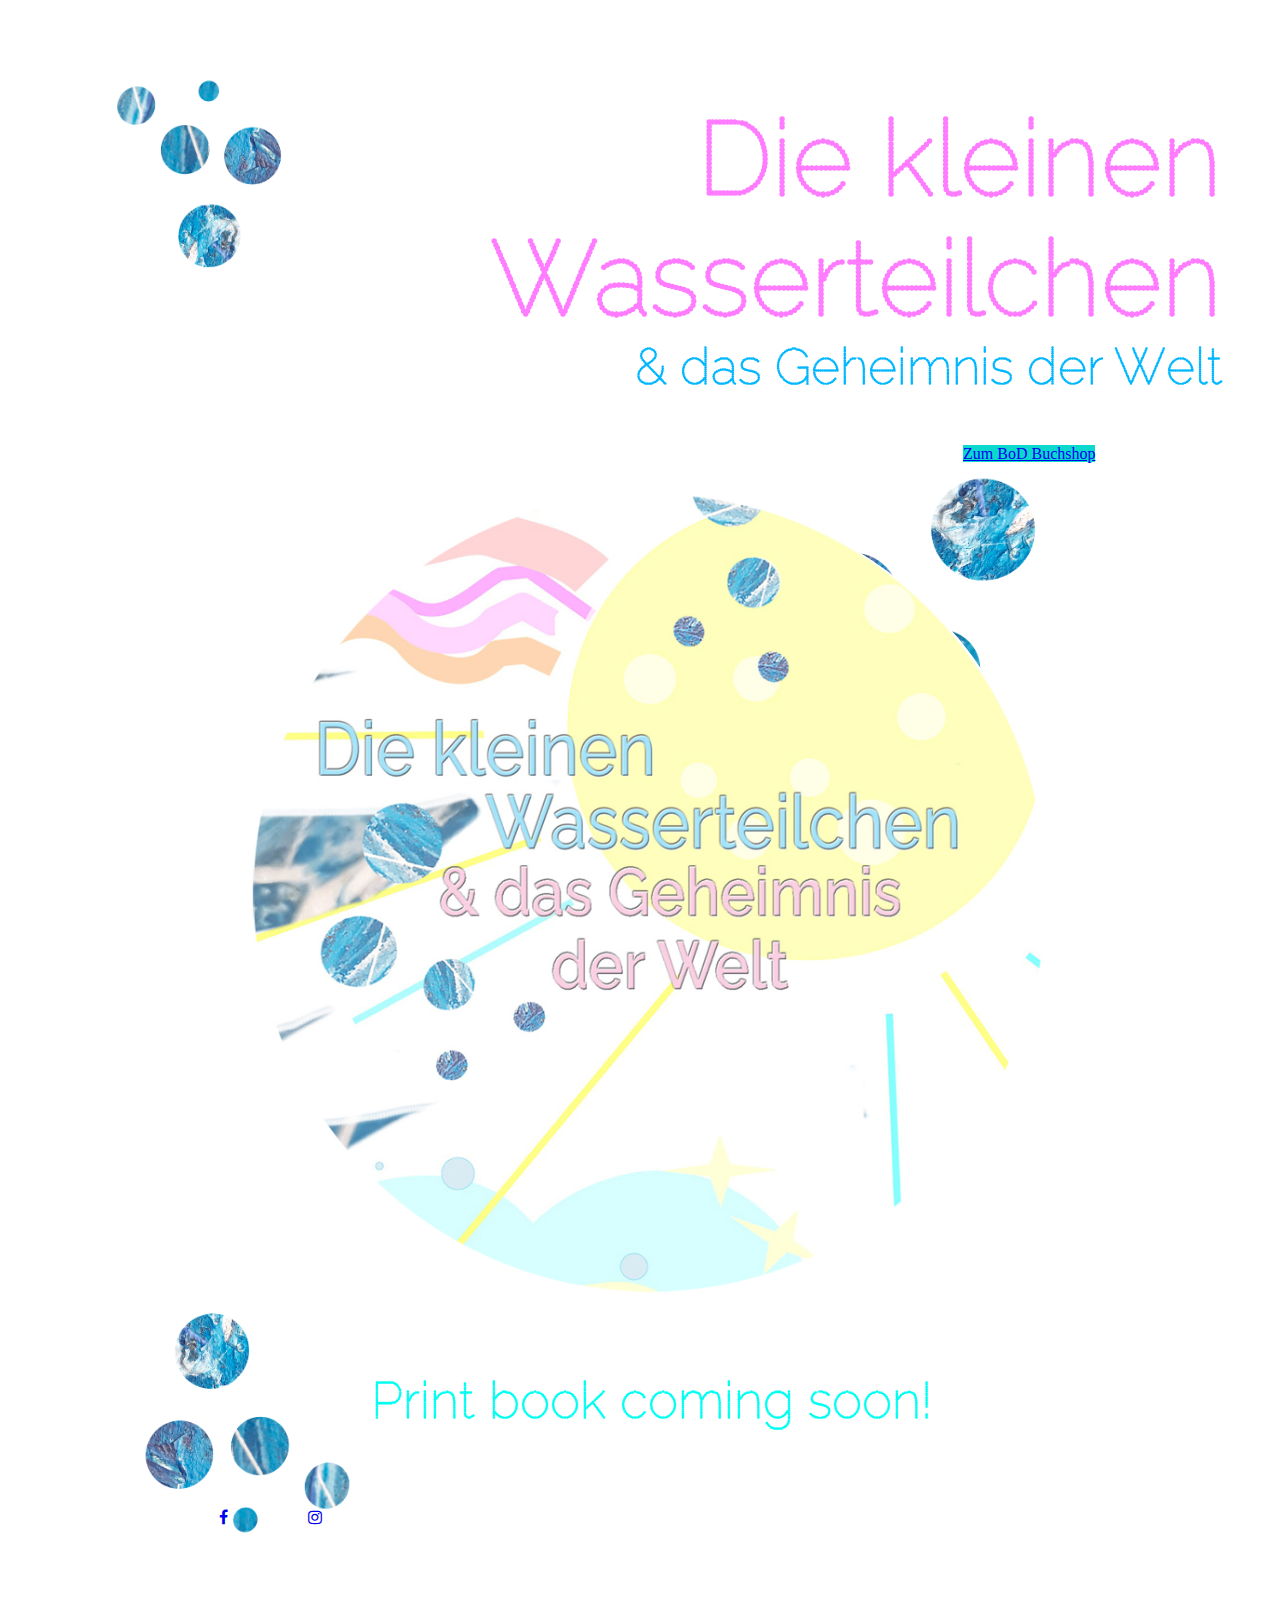
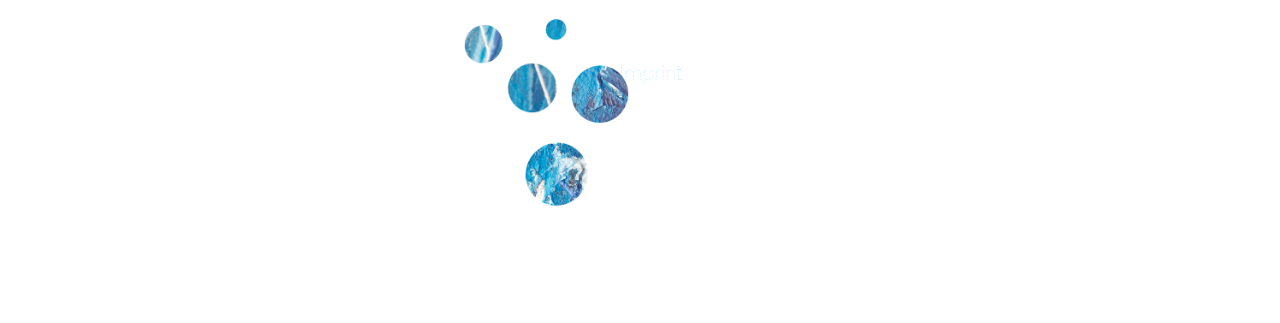
==== index.html @ 4b47fa83 "deleted youtube link" ====
<!DOCTYPE html>
<html lang="en">

<head>
  <meta charset="UTF-8">
  <meta http-equiv="X-UA-Compatible" content="IE=edge">
  <meta name="viewport" content="width=device-width, initial-scale=1.0">
  <title>Die kleinen Wasserteilchen</title>
  <link href="https://cdn.jsdelivr.net/npm/bootstrap@5.0.0-beta2/dist/css/bootstrap.min.css" rel="stylesheet"
    integrity="sha384-BmbxuPwQa2lc/FVzBcNJ7UAyJxM6wuqIj61tLrc4wSX0szH/Ev+nYRRuWlolflfl" crossorigin="anonymous">
  <meta name="viewport" content="width=device-width, initial-scale=1">
  <link rel="stylesheet" href="styles.css">
  <link rel="preconnect" href="https://fonts.gstatic.com">
  <link href="https://fonts.googleapis.com/css2?family=Raleway+Dots&display=swap" rel="stylesheet">

</head>

<body>
  <div class="container">
    <div id="header" style="background-image: url('die-kleinen-wasserteilchen-hintergrund2neu.png')" ;>
      <div class="section-one">
        <h1>
          Die kleinen Wasserteilchen
        </h1>
        <h2>
          & das Geheimnis der Welt
        </h2>

        <div id="bodShopWidget_3323028_ebook" class="bodShopWidget">
          <a class="btn btn-primary"
            href="https://www.bod.de/buchshop/die-kleinen-wasserteilchen-und-das-geheimnis-der-welt-deenyh-becker-9783753424750"
            target="_blank" role="button">Zum BoD Buchshop</a>

        </div>
      </div>

      <div>

        <img src="die-kleinen-wasserteilchen- rundneu.jpg" alt="Die kleinen Wasserteilchen und das Geheimnis der Welt"
          class="wasserteilchen">
        </img>
      </div>
      <div class="row">
        <h3>
          </br>
          Print book coming soon!
        </h3>
      </div>
      <div class="row">
        <div class="col"> </div>

        <div class="col">
          <link rel="stylesheet"
            href="https://cdnjs.cloudflare.com/ajax/libs/font-awesome/4.7.0/css/font-awesome.min.css">
          <a href="#" class="fa fa-facebook"></a>
          <a href="#" class="fa fa-instagram"></a>
       
        </div>
        <div class="col"> </div>
      </div>

      <div>


        <br />
        <br />
        <a href="https://allroundcontent.com/impressum" target="_blank" class="footer">
          Imprint
          </p>

      </div>

      <div class="section-two">


      </div>
      <div class="section-three">

      </div>


    </div>
  </div>
  <script src="https://cdn.jsdelivr.net/npm/bootstrap@5.0.0-beta2/dist/js/bootstrap.bundle.min.js"
    integrity="sha384-b5kHyXgcpbZJO/tY9Ul7kGkf1S0CWuKcCD38l8YkeH8z8QjE0GmW1gYU5S9FOnJ0" crossorigin="anonymous">

    </script>
</body>

</html>
---- styles.css ----
#header {
  width: 100%;
  height: 100%;
  background-size: cover;
}

h1 {
  text-align: right;
  padding: 30px 0px 0px;
  font-family: "Raleway Dots", cursive;
  color: rgb(171, 196, 243);
  padding: 30px 0px 0px;
  margin: 30px 40px 0px;
  font-size: 105px;
  color: rgb(255, 123, 255);
}
h2 {
  text-align: right;
  font-family: "Raleway Dots", cursive;
  font-size: 50px;
  padding: 0px 0px 30px;
  margin: 0px 40px 10px;
  color: rgb(0, 183, 255);
}
h3 {
  text-align: center;
  font-family: "Raleway Dots", cursive;
  font-size: 51px;
  padding: 0px;
  margin: 0px 40px 10px;
  color: rgb(0, 255, 242);
}

div {
  padding: 10px;
}
img {
  display: block;
  margin: 0 auto;
  border-radius: 100%;
  width: 800px;
  padding: 0px;
}
p {
  text-align: center;
  font-size: 20px;
  font-family: "Raleway Dots", cursive;
  color: rgba(0, 183, 255, 0.75);
  padding-top: 30px;
}
.footer {
  display: block;
  text-align: center;
  font-size: 20px;
  font-family: "Raleway Dots", cursive;
  color: rgba(0, 183, 255, 0.75);
  padding-top: 30px;
  text-decoration: none;
}

.btn {
  position: relative;
  top: 50%;
  right: 12%;
  left: 76%;
  background-color: rgb(12, 216, 206);
  outline-color: rgb(12, 216, 206);
  border-color: rgb(12, 216, 206);
}

btn:hover {
  color: rgba(250, 139, 231, 0.308);
  transition: 250ms;
}

.col {
  width: 33%;
  text-align: center;
}

.fa {
  position: flex;
  padding: 20px;
  font-size: 30px;
  width: 50px;
  text-align: right;
  text-decoration: none;
}

.fa:hover {
  opacity: 0.7;
}
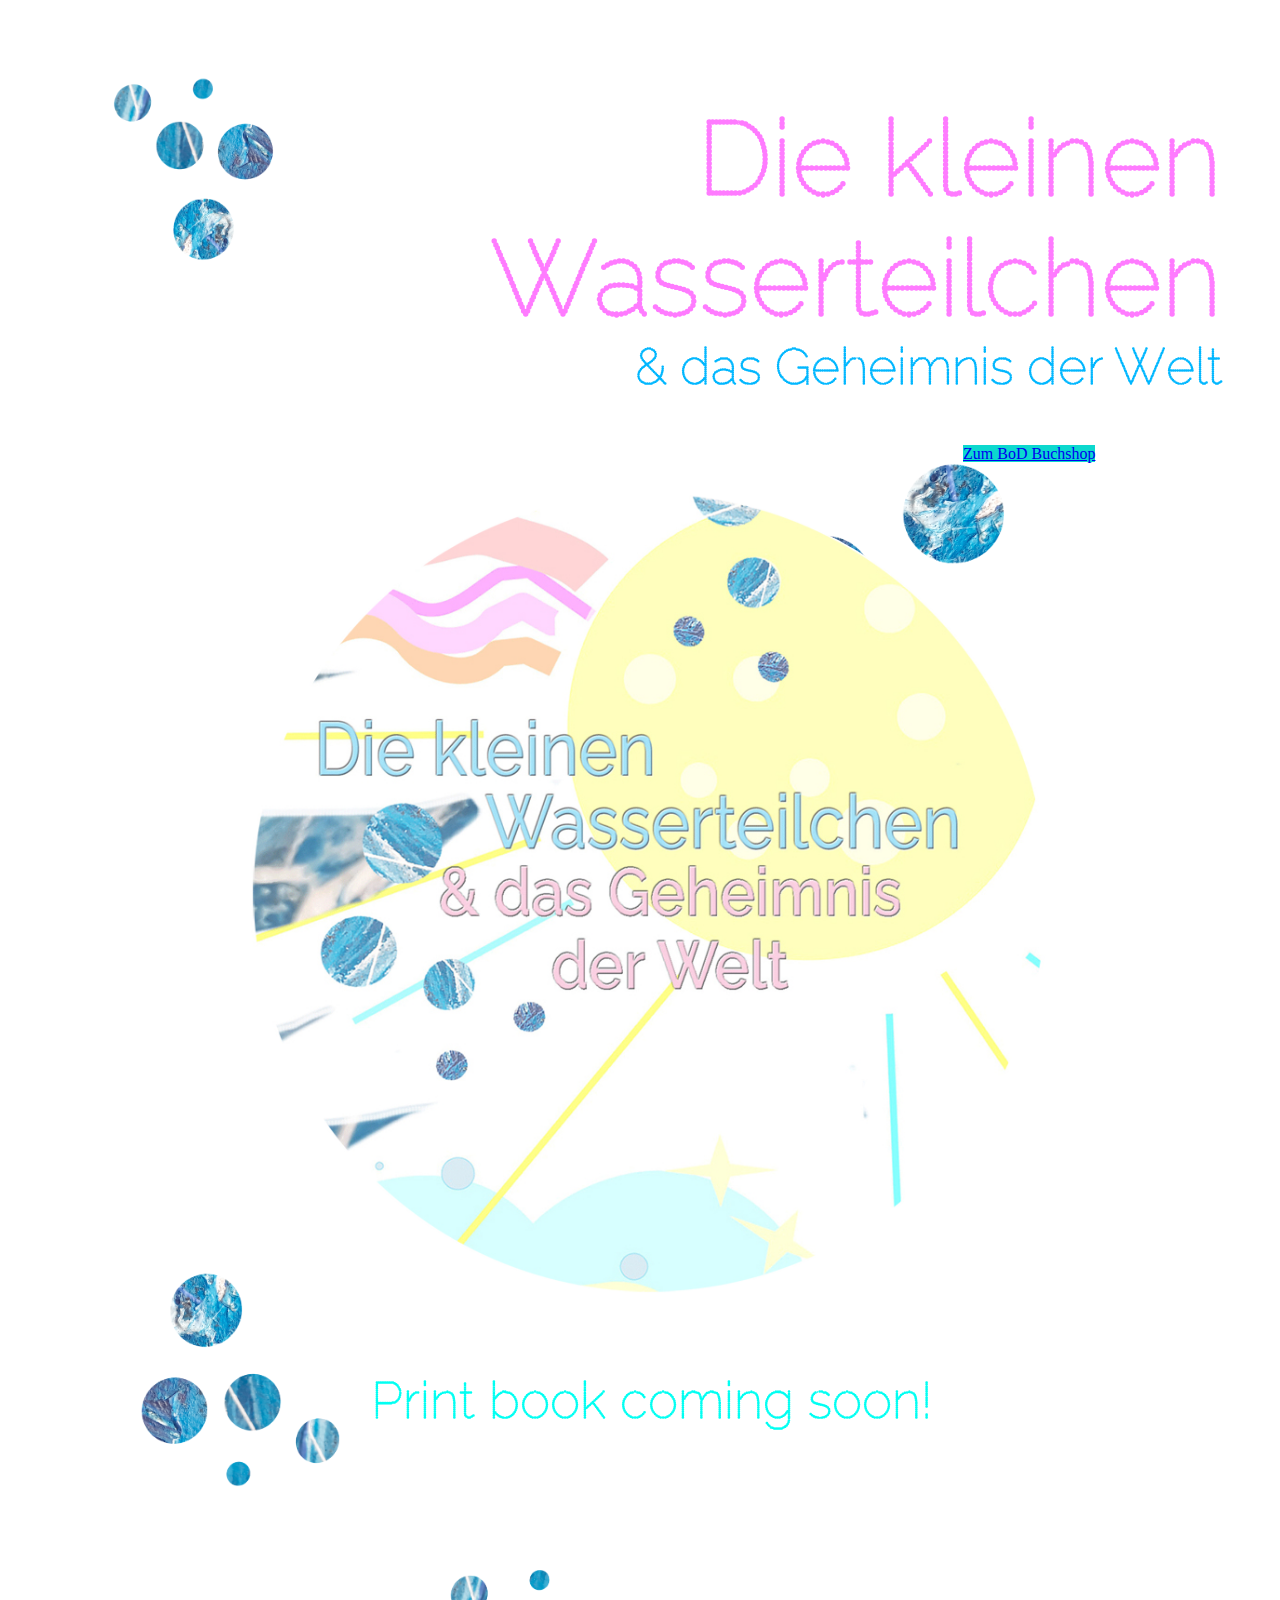
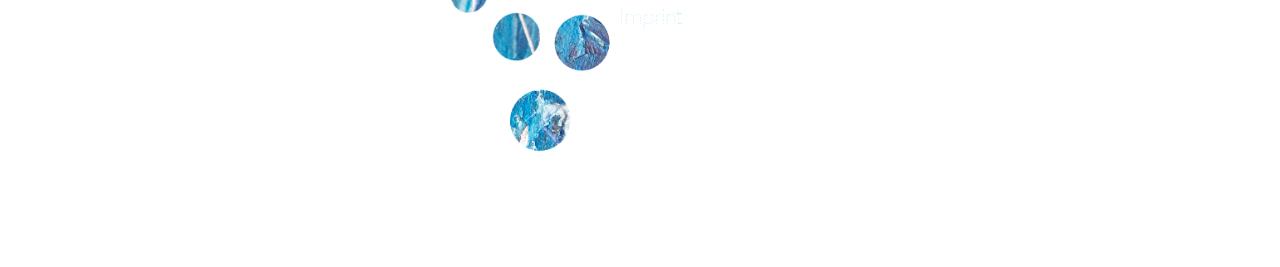
==== commit 3351c0f3: "added target blank to links" ====
--- a/index.html
+++ b/index.html
@@ -52,8 +52,8 @@
         <div class="col">
           <link rel="stylesheet"
             href="https://cdnjs.cloudflare.com/ajax/libs/font-awesome/4.7.0/css/font-awesome.min.css">
-          <a href="#" class="fa fa-facebook"></a>
-          <a href="#" class="fa fa-instagram"></a>
+          <a href="https://www.facebook.com/wasserteilchen"  target="_blank class="fa fa-facebook"></a>
+          <a href="https://www.instagram.com/wasserteilchen/"  target="_blank class="fa fa-instagram"></a>
        
         </div>
         <div class="col"> </div>
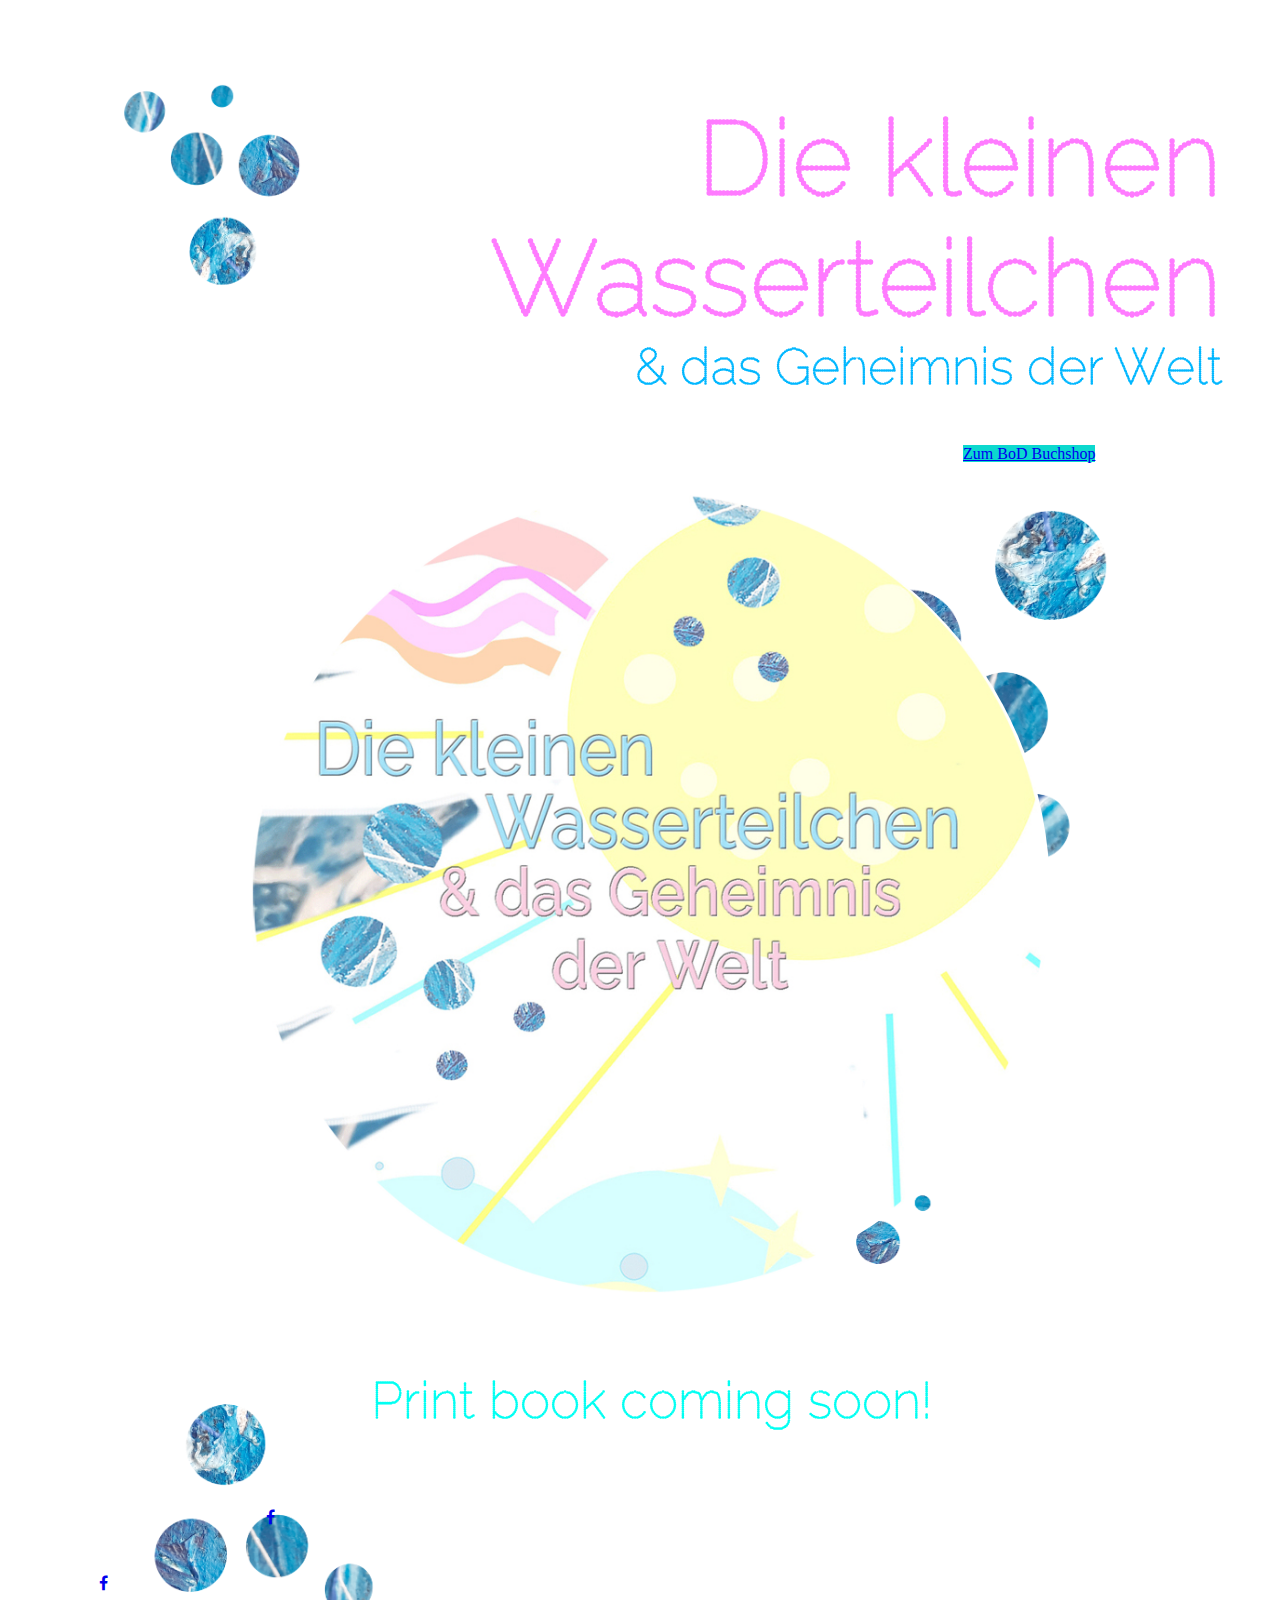
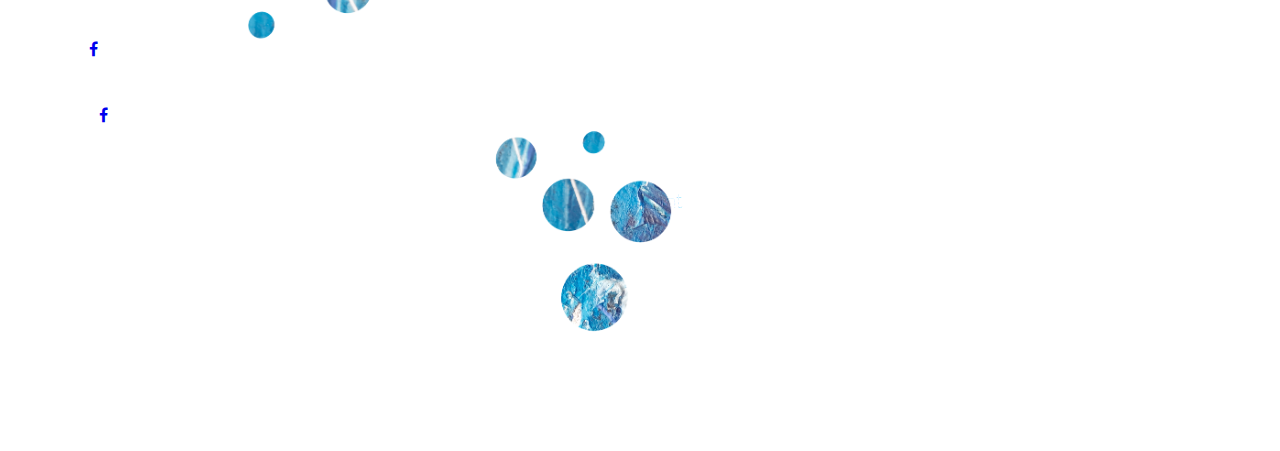
==== commit 2bb856b2: "target blank redo" ====
--- a/index.html
+++ b/index.html
@@ -52,8 +52,8 @@
         <div class="col">
           <link rel="stylesheet"
             href="https://cdnjs.cloudflare.com/ajax/libs/font-awesome/4.7.0/css/font-awesome.min.css">
-          <a href="https://www.facebook.com/wasserteilchen"  target="_blank class="fa fa-facebook"></a>
-          <a href="https://www.instagram.com/wasserteilchen/"  target="_blank class="fa fa-instagram"></a>
+          <a href="https://www.facebook.com/wasserteilchen" class="fa fa-facebook"target="_blank></a>
+          <a href="https://www.instagram.com/wasserteilchen/" class="fa fa-instagram" target="_blank></a>
        
         </div>
         <div class="col"> </div>
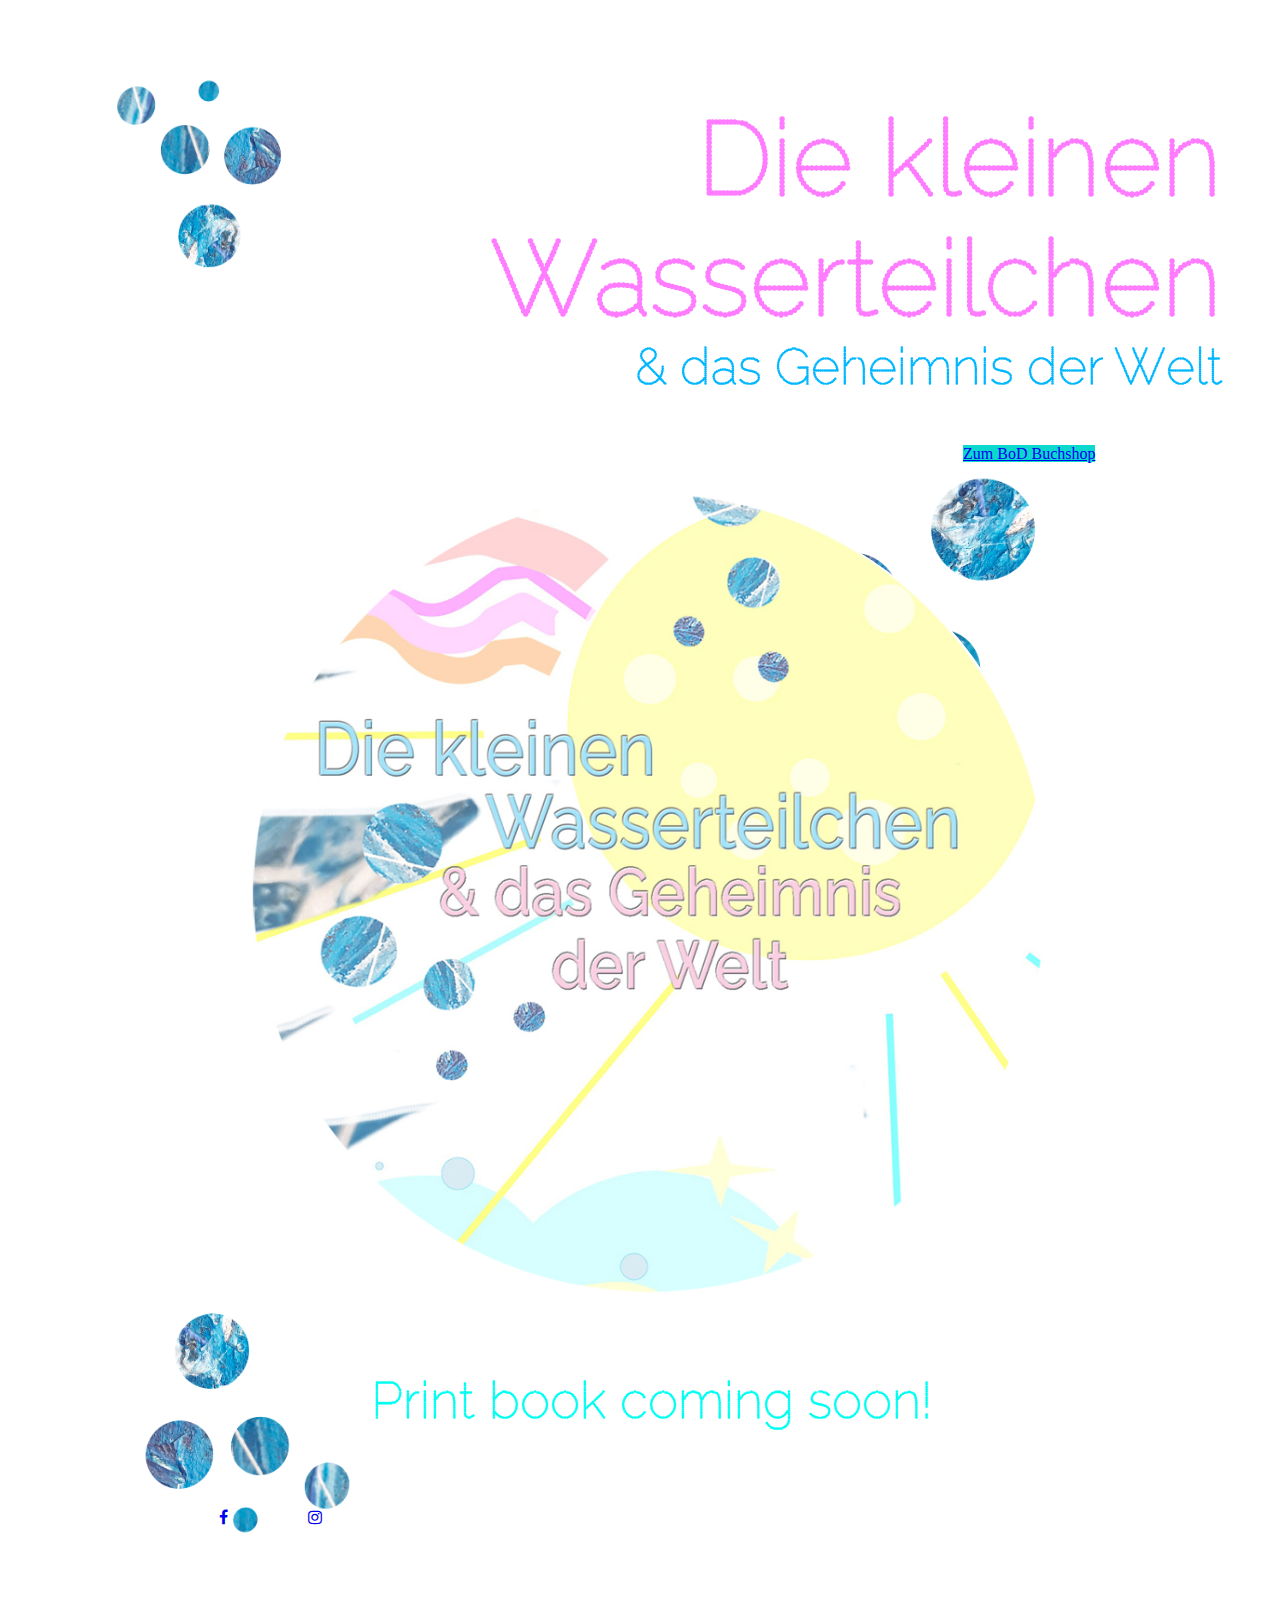
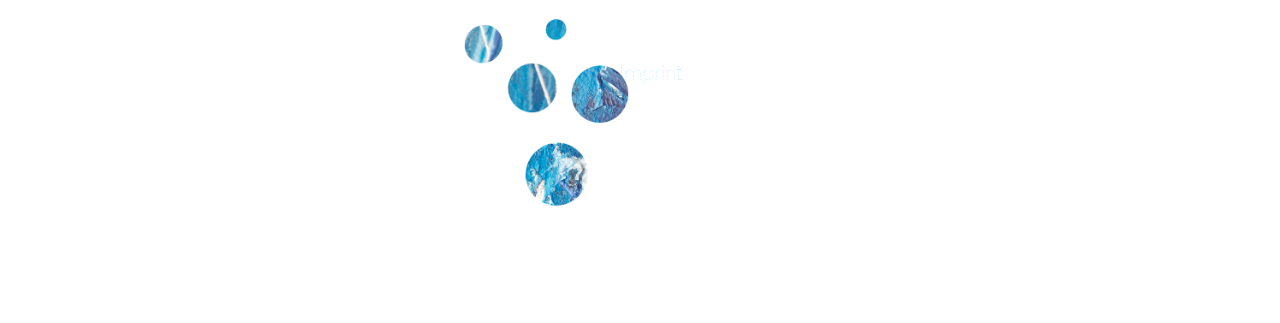
==== commit ee46ad39: "Update index.html" ====
--- a/index.html
+++ b/index.html
@@ -52,8 +52,8 @@
         <div class="col">
           <link rel="stylesheet"
             href="https://cdnjs.cloudflare.com/ajax/libs/font-awesome/4.7.0/css/font-awesome.min.css">
-          <a href="https://www.facebook.com/wasserteilchen" class="fa fa-facebook"target="_blank></a>
-          <a href="https://www.instagram.com/wasserteilchen/" class="fa fa-instagram" target="_blank></a>
+          <a href="https://www.facebook.com/wasserteilchen" class="fa fa-facebook" target="_blank"></a>
+          <a href="https://www.instagram.com/wasserteilchen/" class="fa fa-instagram" target="_blank"></a>
        
         </div>
         <div class="col"> </div>
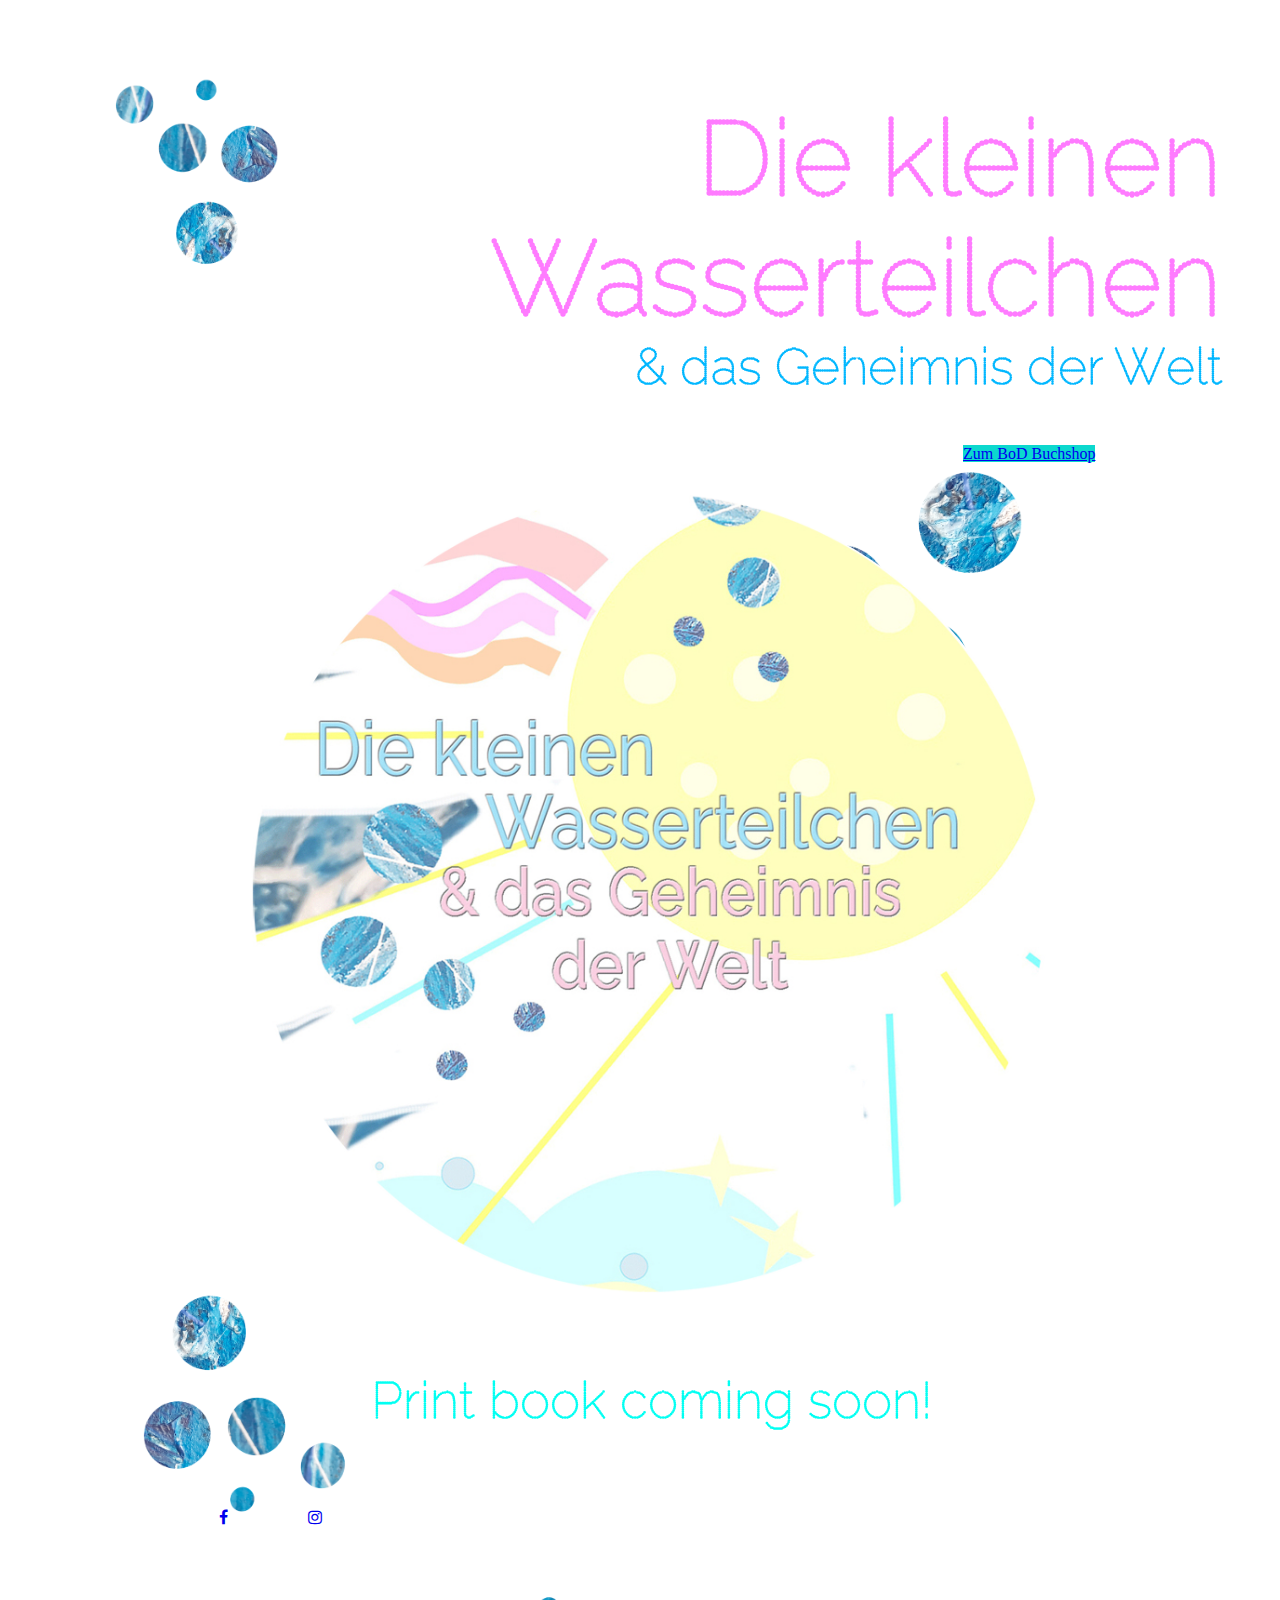
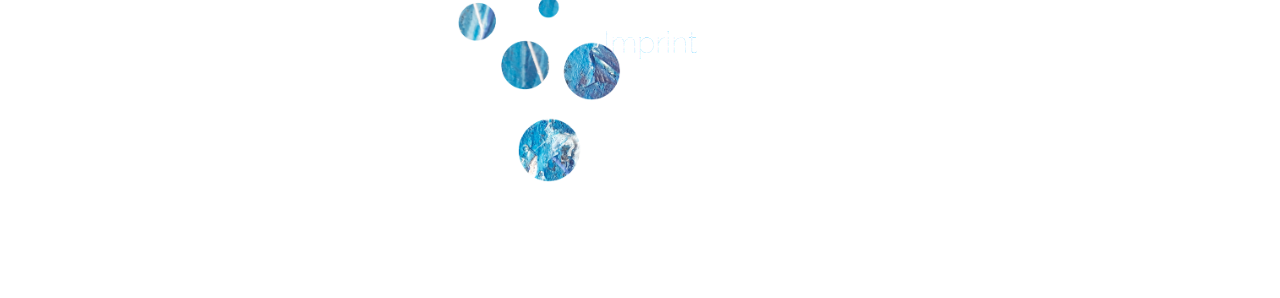
==== commit 4ea60cd3: "updated footer position" ====
--- a/index.html
+++ b/index.html
@@ -28,7 +28,7 @@
 
         <div id="bodShopWidget_3323028_ebook" class="bodShopWidget">
           <a class="btn btn-primary"
-            href="https://www.bod.de/buchshop/die-kleinen-wasserteilchen-und-das-geheimnis-der-welt-deenyh-becker-9783753424750"
+            href="https://www.bod.de/buchshop/die-kleinen-wasserteilchen-und-das-geheimnis-der-welt-deenyh-becker-9783755713395"
             target="_blank" role="button">Zum BoD Buchshop</a>
 
         </div>
@@ -62,8 +62,7 @@
       <div>
 
 
-        <br />
-        <br />
+    
         <a href="https://allroundcontent.com/impressum" target="_blank" class="footer">
           Imprint
           </p>
--- a/styles.css
+++ b/styles.css
@@ -51,7 +51,7 @@
 .footer {
   display: block;
   text-align: center;
-  font-size: 20px;
+  font-size: 30px;
   font-family: "Raleway Dots", cursive;
   color: rgba(0, 183, 255, 0.75);
   padding-top: 30px;
